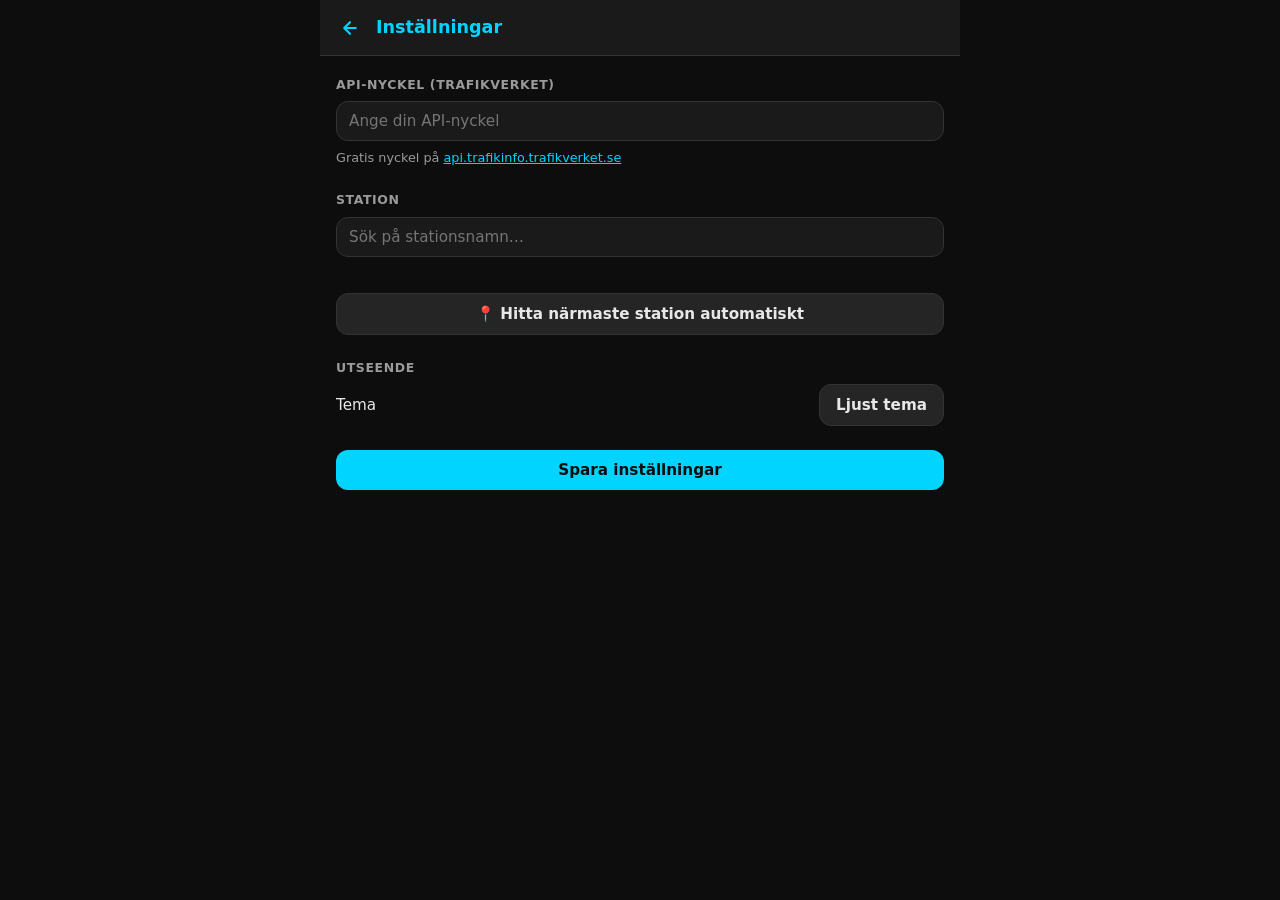
==== index.html @ 89aff60d "Add ghost station toggle and full station name lookup - Filter Advertised=true by default to hide un" ====
<!DOCTYPE html>
<html lang="sv" data-theme="dark">
<head>
  <meta charset="UTF-8">
  <meta name="viewport" content="width=device-width, initial-scale=1, viewport-fit=cover">
  <meta name="theme-color" content="#0d0d0d">
  <meta name="apple-mobile-web-app-capable" content="yes">
  <meta name="apple-mobile-web-app-status-bar-style" content="black-translucent">
  <meta name="apple-mobile-web-app-title" content="TågTid">
  <meta name="description" content="Realtidsinformation om tåg vid svenska järnvägsstationer">
  <title>TågTid</title>
  <link rel="manifest" href="manifest.json">
  <link rel="icon" href="icons/icon.svg" type="image/svg+xml">
  <link rel="apple-touch-icon" href="icons/icon.svg">
  <link rel="stylesheet" href="css/main.css">
</head>
<body>
<div id="app">

  <!-- Header -->
  <header id="app-header">
    <button id="btn-back" class="icon-btn" hidden aria-label="Tillbaka">
      <svg width="20" height="20" viewBox="0 0 24 24" fill="none"
           stroke="currentColor" stroke-width="2.5"
           stroke-linecap="round" stroke-linejoin="round">
        <path d="M19 12H5M12 5l-7 7 7 7"/>
      </svg>
    </button>
    <h1 id="header-title">TågTid</h1>
    <button id="btn-settings" class="icon-btn" aria-label="Inställningar">
      <svg width="20" height="20" viewBox="0 0 24 24" fill="none"
           stroke="currentColor" stroke-width="2"
           stroke-linecap="round" stroke-linejoin="round">
        <circle cx="12" cy="12" r="3"/>
        <path d="M19.4 15a1.65 1.65 0 0 0 .33 1.82l.06.06a2 2 0 0 1-2.83 2.83l-.06-.06a1.65 1.65 0 0 0-1.82-.33 1.65 1.65 0 0 0-1 1.51V21a2 2 0 0 1-4 0v-.09A1.65 1.65 0 0 0 9 19.4a1.65 1.65 0 0 0-1.82.33l-.06.06a2 2 0 0 1-2.83-2.83l.06-.06A1.65 1.65 0 0 0 4.68 15a1.65 1.65 0 0 0-1.51-1H3a2 2 0 0 1 0-4h.09A1.65 1.65 0 0 0 4.6 9a1.65 1.65 0 0 0-.33-1.82l-.06-.06a2 2 0 0 1 2.83-2.83l.06.06A1.65 1.65 0 0 0 9 4.68a1.65 1.65 0 0 0 1-1.51V3a2 2 0 0 1 4 0v.09a1.65 1.65 0 0 0 1 1.51 1.65 1.65 0 0 0 1.82-.33l.06-.06a2 2 0 0 1 2.83 2.83l-.06.06A1.65 1.65 0 0 0 19.4 9a1.65 1.65 0 0 0 1.51 1H21a2 2 0 0 1 0 4h-.09a1.65 1.65 0 0 0-1.51 1z"/>
      </svg>
    </button>
  </header>

  <main>

    <!-- Station view -->
    <section id="view-station" class="view">
      <div class="tabs">
        <button class="tab active" data-tab="departures">Avgångar</button>
        <button class="tab"        data-tab="arrivals">Ankomster</button>
      </div>
      <div class="ghost-bar">
        <button id="btn-ghost-toggle" class="btn-ghost">Visa mötesplatser</button>
        <span class="ghost-info" title="Tågmötesplatser är ej bemannade hållplatser där tåg möts för att kunna passera varandra på enkelspår.">?</span>
      </div>
      <ul id="train-list"></ul>
      <div id="last-updated"></div>
    </section>

    <!-- Train detail view -->
    <section id="view-train" class="view">
      <div id="train-detail-header"></div>
      <ul id="train-stops"></ul>
    </section>

    <!-- Settings view -->
    <section id="view-settings" class="view">
      <div class="settings-scroll">

        <div class="settings-group">
          <span class="settings-label">API-nyckel (Trafikverket)</span>
          <input id="input-apikey" class="settings-input" type="text"
                 placeholder="Ange din API-nyckel"
                 autocomplete="off" spellcheck="false">
          <span class="settings-hint">
            Gratis nyckel på
            <a href="https://api.trafikinfo.trafikverket.se/" target="_blank" rel="noopener">
              api.trafikinfo.trafikverket.se
            </a>
          </span>
        </div>

        <div class="settings-group">
          <span class="settings-label">Station</span>
          <div class="station-search-wrap">
            <input id="input-station-search" class="settings-input" type="text"
                   placeholder="Sök på stationsnamn…" autocomplete="off">
            <ul id="station-suggestions"></ul>
          </div>
          <div id="selected-station"></div>
          <button id="btn-geolocate" class="btn btn-secondary">
            📍 Hitta närmaste station automatiskt
          </button>
        </div>

        <div class="settings-group">
          <span class="settings-label">Utseende</span>
          <div class="theme-row">
            <span>Tema</span>
            <button id="btn-theme" class="btn btn-secondary">Ljust tema</button>
          </div>
        </div>

        <button id="btn-save-settings" class="btn btn-primary">Spara inställningar</button>

      </div>
    </section>

  </main>
</div>

<div id="toast"></div>

<script src="js/settings.js"></script>
<script src="js/api.js"></script>
<script src="js/location.js"></script>
<script src="js/app.js"></script>
<script>
  if ('serviceWorker' in navigator) {
    navigator.serviceWorker.register('sw.js');
  }
</script>
</body>
</html>
---- css/main.css ----
/* --- Custom properties — dark theme default (inspirerat av dark-theme.css) --- */
:root {
  --bg: #0d0d0d;
  --surface: #1a1a1a;
  --surface2: #252525;
  --ink: #e8e8e8;
  --muted: #9a9a9a;
  --border: #333333;
  --accent: #00d4ff;
  --accent-soft: #1a3a42;
  --green: #22c55e;
  --yellow: #f59e0b;
  --red: #ef4444;
  --radius: 12px;
  --header-h: 56px;
}

[data-theme="light"] {
  --bg: #f0f2f5;
  --surface: #ffffff;
  --surface2: #e8eaed;
  --ink: #1a1a1a;
  --muted: #666666;
  --border: #e0e0e0;
  --accent: #0099bb;
  --accent-soft: #dff4fb;
  --green: #16a34a;
  --yellow: #d97706;
  --red: #dc2626;
}

/* --- Reset --- */
*, *::before, *::after { box-sizing: border-box; margin: 0; padding: 0; }
html, body { height: 100%; }

body {
  font-family: "Segoe UI", system-ui, sans-serif;
  background: var(--bg);
  color: var(--ink);
  font-size: 15px;
  line-height: 1.4;
  -webkit-font-smoothing: antialiased;
}

/* --- App shell --- */
#app {
  display: flex;
  flex-direction: column;
  height: 100dvh;
  max-width: 640px;
  margin: 0 auto;
}

/* --- Header --- */
#app-header {
  display: flex;
  align-items: center;
  gap: 8px;
  height: var(--header-h);
  padding: 0 12px;
  background: var(--surface);
  border-bottom: 1px solid var(--border);
  flex-shrink: 0;
}

#header-title {
  flex: 1;
  font-size: 1.1rem;
  font-weight: 600;
  color: var(--accent);
  overflow: hidden;
  text-overflow: ellipsis;
  white-space: nowrap;
}

.icon-btn {
  background: none;
  border: none;
  color: var(--accent);
  cursor: pointer;
  padding: 8px;
  border-radius: 8px;
  display: flex;
  align-items: center;
  justify-content: center;
  flex-shrink: 0;
  transition: background 0.15s;
}
.icon-btn:hover { background: var(--accent-soft); }
.icon-btn[hidden] { display: none; }

/* --- Views --- */
main {
  flex: 1;
  overflow: hidden;
  position: relative;
}
.view {
  display: none;
  flex-direction: column;
  height: 100%;
  overflow-y: auto;
}
.view.active { display: flex; }

/* --- Tabs --- */
.tabs {
  display: flex;
  background: var(--surface);
  border-bottom: 1px solid var(--border);
  flex-shrink: 0;
}
.tab {
  flex: 1;
  padding: 13px 8px;
  background: none;
  border: none;
  border-bottom: 3px solid transparent;
  color: var(--muted);
  font-size: 0.95rem;
  font-weight: 500;
  cursor: pointer;
  transition: color 0.15s, border-color 0.15s;
  font-family: inherit;
}
.tab.active {
  color: var(--accent);
  border-bottom-color: var(--accent);
}

/* --- Ghost station bar --- */
.ghost-bar {
  display: flex;
  align-items: center;
  gap: 8px;
  padding: 6px 14px;
  background: var(--surface);
  border-bottom: 1px solid var(--border);
  flex-shrink: 0;
}
.btn-ghost {
  background: none;
  border: 1px solid var(--border);
  border-radius: 20px;
  color: var(--muted);
  font-size: 0.78rem;
  font-weight: 600;
  padding: 3px 10px;
  cursor: pointer;
  font-family: inherit;
  transition: color 0.15s, border-color 0.15s, background 0.15s;
}
.btn-ghost:hover { border-color: var(--accent); color: var(--accent); }
.btn-ghost.ghost-active {
  border-color: var(--accent);
  color: var(--accent);
  background: var(--accent-soft);
}
.ghost-info {
  width: 18px;
  height: 18px;
  border-radius: 50%;
  border: 1px solid var(--muted);
  color: var(--muted);
  font-size: 0.72rem;
  font-weight: 700;
  display: flex;
  align-items: center;
  justify-content: center;
  cursor: help;
  flex-shrink: 0;
  position: relative;
}
.ghost-info:hover::after {
  content: attr(title);
  position: absolute;
  top: calc(100% + 6px);
  left: 0;
  background: var(--surface2);
  border: 1px solid var(--border);
  border-radius: 8px;
  padding: 8px 12px;
  font-size: 0.8rem;
  color: var(--ink);
  white-space: normal;
  width: 240px;
  line-height: 1.4;
  z-index: 30;
  box-shadow: 0 4px 16px rgba(0,0,0,0.3);
  font-weight: 400;
}

/* --- Train list --- */
#train-list {
  list-style: none;
  flex: 1;
}

.train-item {
  display: grid;
  grid-template-columns: 58px 1fr auto;
  align-items: center;
  gap: 10px;
  padding: 12px 16px;
  border-bottom: 1px solid var(--border);
  border-left: 4px solid transparent;
  cursor: pointer;
  transition: background 0.1s;
}
.train-item:hover { background: var(--surface2); }
.train-item:active { background: var(--surface); }

.train-item[data-status="ontime"]    { border-left-color: var(--green); }
.train-item[data-status="delayed"]   { border-left-color: var(--yellow); }
.train-item[data-status="cancelled"] { border-left-color: var(--red); opacity: 0.6; }
.train-item[data-status="passed"]    { border-left-color: var(--muted); opacity: 0.45; }

.train-time {
  font-size: 1.15rem;
  font-weight: 700;
  font-variant-numeric: tabular-nums;
  color: var(--ink);
  line-height: 1;
}
.train-info {
  display: flex;
  flex-direction: column;
  gap: 3px;
  min-width: 0;
}
.train-id {
  font-size: 0.78rem;
  color: var(--muted);
  font-weight: 500;
}
.train-dir {
  font-size: 0.95rem;
  font-weight: 500;
  overflow: hidden;
  text-overflow: ellipsis;
  white-space: nowrap;
}
.train-status { text-align: right; }

/* --- Status badges --- */
.badge {
  display: inline-block;
  padding: 3px 8px;
  border-radius: 20px;
  font-size: 0.76rem;
  font-weight: 600;
  white-space: nowrap;
}
.badge.ontime    { background: rgba(34,197,94,.15);  color: var(--green); }
.badge.delayed   { background: rgba(245,158,11,.15); color: var(--yellow); }
.badge.cancelled { background: rgba(239,68,68,.15);  color: var(--red); }
.badge.passed    { background: rgba(154,154,154,.15);color: var(--muted); }

/* --- Last updated bar --- */
#last-updated {
  padding: 7px 16px;
  font-size: 0.78rem;
  color: var(--muted);
  text-align: center;
  border-top: 1px solid var(--border);
  flex-shrink: 0;
}

/* --- Train detail view --- */
#train-detail-header {
  padding: 16px;
  background: var(--surface);
  border-bottom: 1px solid var(--border);
  flex-shrink: 0;
}
.detail-train-id {
  font-size: 0.82rem;
  color: var(--muted);
  margin-bottom: 4px;
}
.detail-route {
  font-size: 1.05rem;
  font-weight: 600;
}

/* --- Stop list --- */
#train-stops {
  list-style: none;
  padding: 8px 0;
  flex: 1;
}

.stop-item {
  display: grid;
  grid-template-columns: 40px 1fr auto;
  align-items: center;
  gap: 4px;
  padding: 10px 16px;
  position: relative;
}
/* Connecting line */
.stop-item::before {
  content: '';
  position: absolute;
  left: 27px;
  top: 0;
  bottom: 0;
  width: 2px;
  background: var(--border);
}
.stop-item:first-child::before { top: 50%; }
.stop-item:last-child::before  { bottom: 50%; }

.stop-dot {
  width: 12px;
  height: 12px;
  border-radius: 50%;
  border: 2px solid var(--accent);
  background: var(--bg);
  z-index: 1;
  justify-self: center;
}
.stop-item.passed .stop-dot    { background: var(--accent); }
.stop-item.delayed .stop-dot   { border-color: var(--yellow); }
.stop-item.cancelled .stop-dot { border-color: var(--red); background: rgba(239,68,68,.2); }

.stop-name {
  font-size: 0.95rem;
  font-weight: 500;
  overflow: hidden;
  text-overflow: ellipsis;
  white-space: nowrap;
}
.stop-item.passed    .stop-name { color: var(--muted); }
.stop-item.cancelled .stop-name { color: var(--muted); text-decoration: line-through; }
.stop-item.delayed              { background: rgba(245,158,11,.05); }
.stop-item.cancelled            { background: rgba(239,68,68,.05); }

.stop-times {
  display: flex;
  flex-direction: row;
  align-items: center;
  gap: 4px;
  white-space: nowrap;
}
.stop-time {
  font-size: 0.88rem;
  font-variant-numeric: tabular-nums;
}
.stop-time.delayed { color: var(--yellow); font-weight: 600; }
.stop-time.actual  { color: var(--green); }
.stop-planned {
  font-size: 0.82rem;
  color: var(--muted);
  text-decoration: line-through;
  font-variant-numeric: tabular-nums;
}
.stop-arrow {
  font-size: 0.7rem;
  color: var(--muted);
}
.stop-latebadge {
  font-size: 0.72rem;
  font-weight: 700;
  color: var(--yellow);
  background: rgba(245,158,11,.15);
  padding: 1px 5px;
  border-radius: 10px;
}

/* --- Settings view --- */
.settings-scroll {
  flex: 1;
  overflow-y: auto;
  padding: 20px 16px;
  display: flex;
  flex-direction: column;
  gap: 24px;
}
.settings-group {
  display: flex;
  flex-direction: column;
  gap: 8px;
}
.settings-label {
  font-size: 0.78rem;
  font-weight: 700;
  color: var(--muted);
  text-transform: uppercase;
  letter-spacing: 0.6px;
}
.settings-hint {
  font-size: 0.8rem;
  color: var(--muted);
}
.settings-hint a { color: var(--accent); }

.settings-input {
  width: 100%;
  padding: 10px 12px;
  background: var(--surface);
  border: 1px solid var(--border);
  border-radius: var(--radius);
  color: var(--ink);
  font-size: 0.95rem;
  outline: none;
  font-family: inherit;
  transition: border-color 0.15s;
}
.settings-input:focus { border-color: var(--accent); }

.station-search-wrap { position: relative; }

#station-suggestions {
  position: absolute;
  top: calc(100% + 2px);
  left: 0;
  right: 0;
  background: var(--surface2);
  border: 1px solid var(--border);
  border-radius: var(--radius);
  list-style: none;
  display: none;
  z-index: 20;
  max-height: 240px;
  overflow-y: auto;
  box-shadow: 0 8px 24px rgba(0,0,0,0.3);
}
#station-suggestions li {
  padding: 10px 14px;
  cursor: pointer;
  font-size: 0.95rem;
  border-bottom: 1px solid var(--border);
  transition: background 0.1s;
}
#station-suggestions li:last-child { border-bottom: none; }
#station-suggestions li:hover { background: var(--accent-soft); color: var(--accent); }

#selected-station {
  font-size: 0.85rem;
  color: var(--accent);
  min-height: 20px;
}

.btn {
  padding: 11px 16px;
  border-radius: var(--radius);
  border: none;
  font-size: 0.95rem;
  font-weight: 600;
  cursor: pointer;
  font-family: inherit;
  transition: opacity 0.15s;
  text-align: center;
}
.btn:disabled { opacity: 0.5; cursor: not-allowed; }
.btn-primary   { background: var(--accent); color: #0d0d0d; }
.btn-secondary { background: var(--surface2); color: var(--ink); border: 1px solid var(--border); }
.btn:hover:not(:disabled) { opacity: 0.85; }

.theme-row {
  display: flex;
  justify-content: space-between;
  align-items: center;
  font-size: 0.95rem;
}

/* --- Empty / loading / error states --- */
.state-msg {
  padding: 40px 20px;
  text-align: center;
  color: var(--muted);
  font-size: 0.95rem;
  list-style: none;
}
.state-msg.is-error { color: var(--red); }
.state-msg a,
.state-msg button {
  display: inline-block;
  margin-top: 14px;
  padding: 8px 18px;
  background: var(--surface2);
  border: 1px solid var(--border);
  border-radius: 8px;
  color: var(--ink);
  text-decoration: none;
  cursor: pointer;
  font-size: 0.9rem;
  font-family: inherit;
}

/* --- Toast --- */
#toast {
  position: fixed;
  bottom: 24px;
  left: 50%;
  transform: translateX(-50%) translateY(100px);
  background: var(--surface2);
  border: 1px solid var(--border);
  color: var(--ink);
  padding: 10px 22px;
  border-radius: 24px;
  font-size: 0.88rem;
  box-shadow: 0 4px 20px rgba(0,0,0,0.4);
  transition: transform 0.25s ease;
  z-index: 100;
  white-space: nowrap;
  pointer-events: none;
}
#toast.show { transform: translateX(-50%) translateY(0); }

/* --- Scrollbar styling --- */
::-webkit-scrollbar { width: 5px; }
::-webkit-scrollbar-track { background: transparent; }
::-webkit-scrollbar-thumb { background: var(--border); border-radius: 3px; }
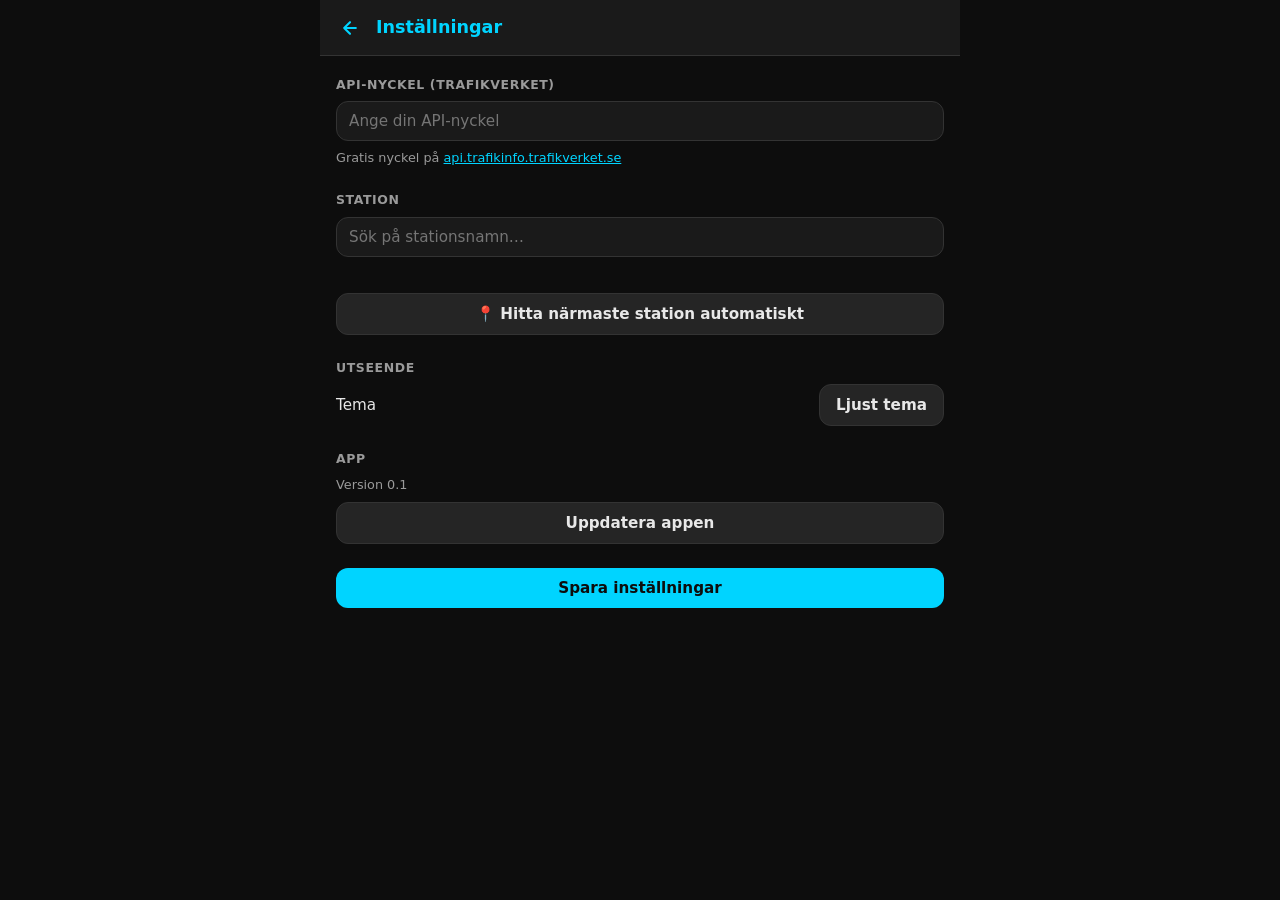
==== commit 5616d187: "Add saved train, clickable stops, station view, more train info (v0.1) - Save/restore current train " ====
--- a/index.html
+++ b/index.html
@@ -45,9 +45,9 @@
         <button class="tab active" data-tab="departures">Avgångar</button>
         <button class="tab"        data-tab="arrivals">Ankomster</button>
       </div>
-      <div class="ghost-bar">
-        <button id="btn-ghost-toggle" class="btn-ghost">Visa mötesplatser</button>
-        <span class="ghost-info" title="Tågmötesplatser är ej bemannade hållplatser där tåg möts för att kunna passera varandra på enkelspår.">?</span>
+      <div id="station-action-bar" hidden>
+        <button id="btn-fetch-name" class="btn-action">Hämta namn</button>
+        <button id="btn-goto-saved-station" class="btn-action btn-action-accent" hidden>Tåg</button>
       </div>
       <ul id="train-list"></ul>
       <div id="last-updated"></div>
@@ -56,6 +56,14 @@
     <!-- Train detail view -->
     <section id="view-train" class="view">
       <div id="train-detail-header"></div>
+      <div class="detail-actions">
+        <button id="btn-save-train" class="btn-action">Spara tåg</button>
+        <button id="btn-goto-saved" class="btn-action btn-action-accent" hidden>Aktuellt tåg</button>
+      </div>
+      <div class="ghost-bar">
+        <button id="btn-ghost-toggle" class="btn-ghost">Visa spökstationer</button>
+        <span class="ghost-info" title="Spökstationer är ej bemannade hållplatser där tåg möts för att kunna passera varandra på enkelspår.">?</span>
+      </div>
       <ul id="train-stops"></ul>
     </section>
 
@@ -97,6 +105,12 @@
           </div>
         </div>
 
+        <div class="settings-group">
+          <span class="settings-label">App</span>
+          <span id="version-display" class="settings-hint"></span>
+          <button id="btn-update-app" class="btn btn-secondary">Uppdatera appen</button>
+        </div>
+
         <button id="btn-save-settings" class="btn btn-primary">Spara inställningar</button>
 
       </div>
--- a/css/main.css
+++ b/css/main.css
@@ -513,3 +513,61 @@
 ::-webkit-scrollbar { width: 5px; }
 ::-webkit-scrollbar-track { background: transparent; }
 ::-webkit-scrollbar-thumb { background: var(--border); border-radius: 3px; }
+
+/* --- Action pill buttons (shared by detail-actions and station-action-bar) --- */
+.btn-action {
+  background: none;
+  border: 1px solid var(--border);
+  border-radius: 20px;
+  color: var(--muted);
+  font-size: 0.78rem;
+  font-weight: 600;
+  padding: 3px 10px;
+  cursor: pointer;
+  font-family: inherit;
+  transition: color 0.15s, border-color 0.15s, background 0.15s;
+  white-space: nowrap;
+}
+.btn-action:hover:not(:disabled) { border-color: var(--accent); color: var(--accent); }
+.btn-action:disabled { opacity: 0.5; cursor: default; }
+.btn-action-accent {
+  border-color: var(--accent);
+  color: var(--accent);
+  background: var(--accent-soft);
+}
+
+/* --- Detail actions bar (train view) --- */
+.detail-actions {
+  display: flex;
+  align-items: center;
+  gap: 8px;
+  padding: 6px 14px;
+  background: var(--surface);
+  border-bottom: 1px solid var(--border);
+  flex-shrink: 0;
+}
+
+/* --- Station action bar (temp station view) --- */
+#station-action-bar {
+  display: flex;
+  align-items: center;
+  gap: 8px;
+  padding: 6px 14px;
+  background: var(--surface);
+  border-bottom: 1px solid var(--border);
+  flex-shrink: 0;
+}
+#station-action-bar[hidden] { display: none; }
+
+/* --- Train meta row (operator, track, traffic type) --- */
+.train-meta {
+  font-size: 0.75rem;
+  color: var(--muted);
+  overflow: hidden;
+  text-overflow: ellipsis;
+  white-space: nowrap;
+}
+
+/* --- Clickable stop items --- */
+.stop-item { cursor: pointer; }
+.stop-item:hover { background: var(--surface2); }
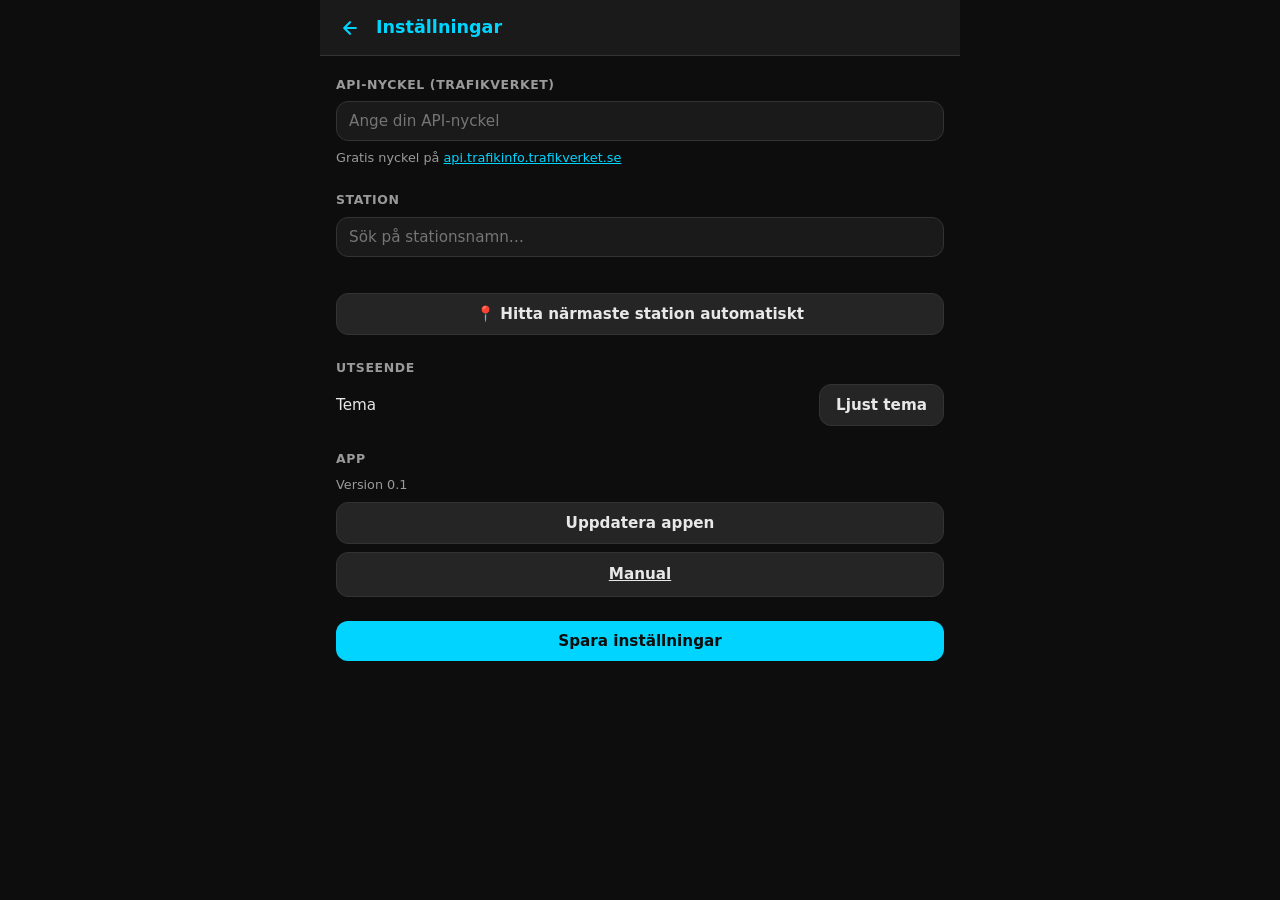
==== commit 36057214: "Add user manual" ====
--- a/index.html
+++ b/index.html
@@ -10,8 +10,8 @@
   <meta name="description" content="Realtidsinformation om tåg vid svenska järnvägsstationer">
   <title>TågTid</title>
   <link rel="manifest" href="manifest.json">
-  <link rel="icon" href="icons/icon.svg" type="image/svg+xml">
-  <link rel="apple-touch-icon" href="icons/icon.svg">
+  <link rel="icon" href="icons/icon-512.png" type="image/png">
+  <link rel="apple-touch-icon" href="icons/apple-touch-icon.png">
   <link rel="stylesheet" href="css/main.css">
 </head>
 <body>
@@ -109,6 +109,7 @@
           <span class="settings-label">App</span>
           <span id="version-display" class="settings-hint"></span>
           <button id="btn-update-app" class="btn btn-secondary">Uppdatera appen</button>
+          <a class="btn btn-secondary" href="manual.html">Manual</a>
         </div>
 
         <button id="btn-save-settings" class="btn btn-primary">Spara inställningar</button>
@@ -124,6 +125,7 @@
 <script src="js/settings.js"></script>
 <script src="js/api.js"></script>
 <script src="js/location.js"></script>
+<script src="js/traffic-type.js"></script>
 <script src="js/app.js"></script>
 <script>
   if ('serviceWorker' in navigator) {
--- a/css/main.css
+++ b/css/main.css
@@ -571,3 +571,180 @@
 /* --- Clickable stop items --- */
 .stop-item { cursor: pointer; }
 .stop-item:hover { background: var(--surface2); }
+
+/* --- Static manual page --- */
+.manual-page {
+  min-height: 100dvh;
+}
+
+.manual-shell {
+  max-width: 760px;
+  margin: 0 auto;
+  padding: 24px 16px 40px;
+}
+
+.manual-hero {
+  background:
+    linear-gradient(180deg, rgba(0,212,255,0.12), rgba(0,212,255,0.03)),
+    var(--surface);
+  border: 1px solid var(--border);
+  border-radius: 24px;
+  padding: 24px 20px;
+  box-shadow: 0 18px 48px rgba(0,0,0,0.22);
+}
+
+.manual-hero-top {
+  display: flex;
+  justify-content: space-between;
+  align-items: center;
+  gap: 12px;
+  margin-bottom: 20px;
+}
+
+.manual-kicker {
+  display: inline-flex;
+  align-items: center;
+  padding: 6px 10px;
+  border-radius: 999px;
+  background: var(--accent-soft);
+  color: var(--accent);
+  font-size: 0.78rem;
+  font-weight: 700;
+  letter-spacing: 0.04em;
+  text-transform: uppercase;
+}
+
+.manual-back {
+  text-decoration: none;
+}
+
+.manual-hero-copy h1 {
+  font-size: clamp(1.9rem, 6vw, 3rem);
+  color: var(--ink);
+  margin-bottom: 10px;
+}
+
+.manual-hero-copy p {
+  max-width: 58ch;
+  color: var(--muted);
+  font-size: 1rem;
+  line-height: 1.6;
+}
+
+.manual-jump-links {
+  display: flex;
+  flex-wrap: wrap;
+  gap: 10px;
+  margin-top: 22px;
+}
+
+.manual-jump-links a {
+  text-decoration: none;
+  color: var(--ink);
+  background: var(--surface2);
+  border: 1px solid var(--border);
+  border-radius: 999px;
+  padding: 8px 12px;
+  font-size: 0.88rem;
+}
+
+.manual-content {
+  margin-top: 22px;
+}
+
+.manual-grid,
+.manual-faq {
+  display: grid;
+  gap: 16px;
+}
+
+.manual-grid {
+  grid-template-columns: repeat(auto-fit, minmax(220px, 1fr));
+}
+
+.manual-section {
+  margin-top: 26px;
+}
+
+.manual-section h2 {
+  font-size: 1.3rem;
+  margin-bottom: 10px;
+  color: var(--ink);
+}
+
+.manual-section p {
+  color: var(--ink);
+  line-height: 1.65;
+}
+
+.manual-card,
+.manual-note {
+  background: var(--surface);
+  border: 1px solid var(--border);
+  border-radius: 18px;
+  padding: 18px;
+}
+
+.manual-card h2,
+.manual-card h3 {
+  margin-bottom: 8px;
+}
+
+.manual-card p,
+.manual-note p {
+  color: var(--muted);
+  line-height: 1.6;
+}
+
+.manual-card-accent {
+  border-color: rgba(0,212,255,0.35);
+  background:
+    linear-gradient(180deg, rgba(0,212,255,0.08), rgba(0,212,255,0.02)),
+    var(--surface);
+}
+
+.manual-note {
+  margin: 14px 0;
+}
+
+.manual-note a {
+  color: var(--accent);
+}
+
+.manual-note-warn {
+  border-color: rgba(245,158,11,0.35);
+  background: rgba(245,158,11,0.08);
+}
+
+.manual-list,
+.manual-steps {
+  padding-left: 20px;
+  margin-top: 12px;
+  color: var(--ink);
+}
+
+.manual-list li,
+.manual-steps li {
+  margin-bottom: 8px;
+  line-height: 1.6;
+}
+
+@media (max-width: 640px) {
+  .manual-shell {
+    padding: 16px 12px 28px;
+  }
+
+  .manual-hero {
+    padding: 20px 16px;
+    border-radius: 20px;
+  }
+
+  .manual-hero-top {
+    flex-direction: column;
+    align-items: stretch;
+  }
+
+  .manual-back {
+    width: 100%;
+  }
+}
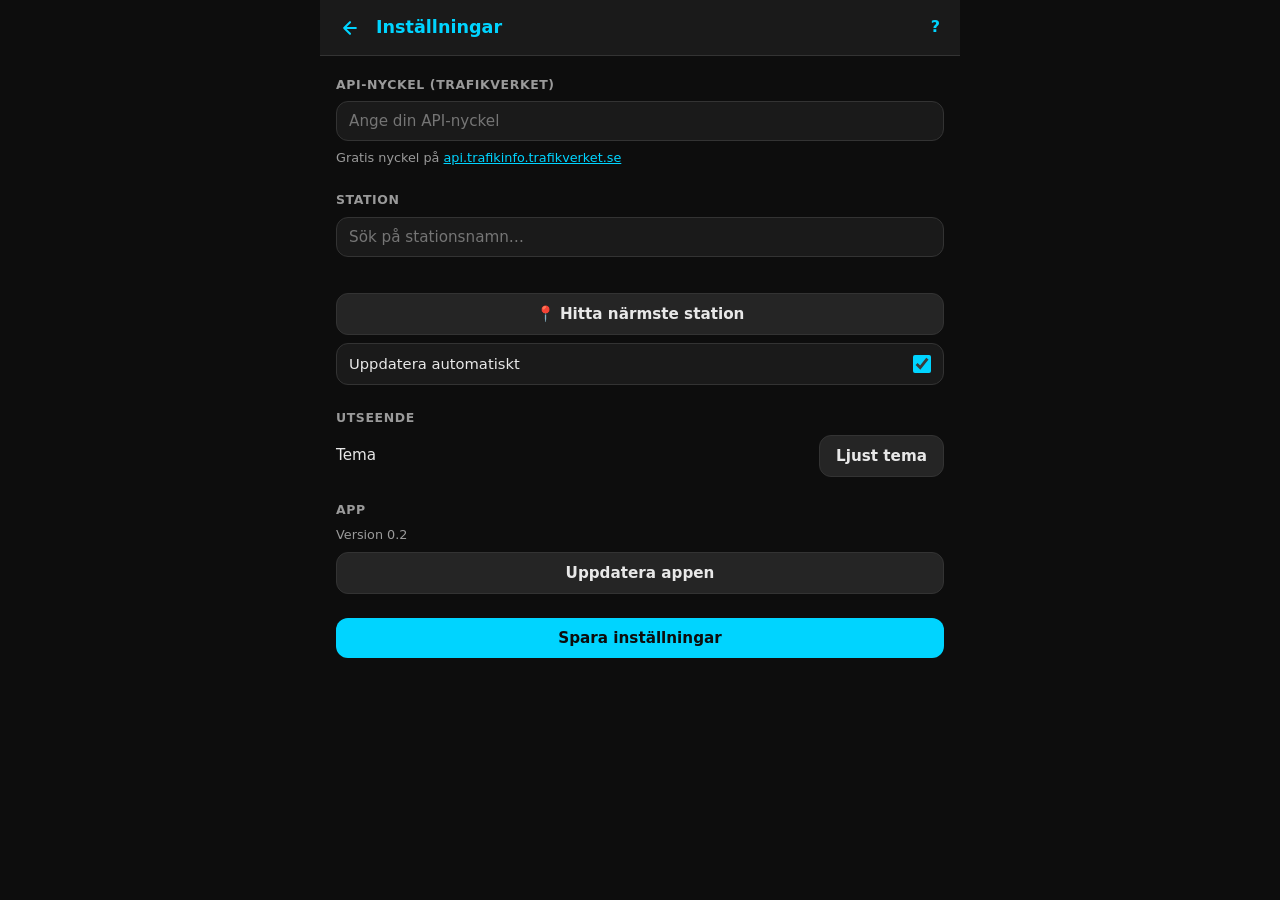
==== commit b75e27df: "Improve refresh controls and update flow" ====
--- a/index.html
+++ b/index.html
@@ -35,6 +35,7 @@
         <path d="M19.4 15a1.65 1.65 0 0 0 .33 1.82l.06.06a2 2 0 0 1-2.83 2.83l-.06-.06a1.65 1.65 0 0 0-1.82-.33 1.65 1.65 0 0 0-1 1.51V21a2 2 0 0 1-4 0v-.09A1.65 1.65 0 0 0 9 19.4a1.65 1.65 0 0 0-1.82.33l-.06.06a2 2 0 0 1-2.83-2.83l.06-.06A1.65 1.65 0 0 0 4.68 15a1.65 1.65 0 0 0-1.51-1H3a2 2 0 0 1 0-4h.09A1.65 1.65 0 0 0 4.6 9a1.65 1.65 0 0 0-.33-1.82l-.06-.06a2 2 0 0 1 2.83-2.83l.06.06A1.65 1.65 0 0 0 9 4.68a1.65 1.65 0 0 0 1-1.51V3a2 2 0 0 1 4 0v.09a1.65 1.65 0 0 0 1 1.51 1.65 1.65 0 0 0 1.82-.33l.06-.06a2 2 0 0 1 2.83 2.83l-.06.06A1.65 1.65 0 0 0 19.4 9a1.65 1.65 0 0 0 1.51 1H21a2 2 0 0 1 0 4h-.09a1.65 1.65 0 0 0-1.51 1z"/>
       </svg>
     </button>
+    <a id="btn-help" class="icon-btn icon-link" href="manual.html" aria-label="Manual">?</a>
   </header>
 
   <main>
@@ -59,6 +60,16 @@
       <div class="detail-actions">
         <button id="btn-save-train" class="btn-action">Spara tåg</button>
         <button id="btn-goto-saved" class="btn-action btn-action-accent" hidden>Aktuellt tåg</button>
+        <div class="auto-refresh-group" aria-label="Automatisk uppdatering av tåginformation">
+          <span class="auto-refresh-label">Auto</span>
+          <div class="auto-refresh-options">
+            <button type="button" class="btn-action auto-refresh-option" data-minutes="0">Av</button>
+            <button type="button" class="btn-action auto-refresh-option" data-minutes="1">1</button>
+            <button type="button" class="btn-action auto-refresh-option" data-minutes="5">5</button>
+            <button type="button" class="btn-action auto-refresh-option" data-minutes="10">10</button>
+            <button type="button" class="btn-action auto-refresh-option" data-minutes="15">15 min</button>
+          </div>
+        </div>
       </div>
       <div class="ghost-bar">
         <button id="btn-ghost-toggle" class="btn-ghost">Visa spökstationer</button>
@@ -93,8 +104,12 @@
           </div>
           <div id="selected-station"></div>
           <button id="btn-geolocate" class="btn btn-secondary">
-            📍 Hitta närmaste station automatiskt
+            📍 Hitta närmste station
           </button>
+          <label class="toggle-row" for="input-auto-station">
+            <span>Uppdatera automatiskt</span>
+            <input id="input-auto-station" class="toggle-input" type="checkbox">
+          </label>
         </div>
 
         <div class="settings-group">
@@ -109,7 +124,6 @@
           <span class="settings-label">App</span>
           <span id="version-display" class="settings-hint"></span>
           <button id="btn-update-app" class="btn btn-secondary">Uppdatera appen</button>
-          <a class="btn btn-secondary" href="manual.html">Manual</a>
         </div>
 
         <button id="btn-save-settings" class="btn btn-primary">Spara inställningar</button>
--- a/css/main.css
+++ b/css/main.css
@@ -88,6 +88,11 @@
 }
 .icon-btn:hover { background: var(--accent-soft); }
 .icon-btn[hidden] { display: none; }
+.icon-link {
+  text-decoration: none;
+  font-size: 1rem;
+  font-weight: 700;
+}
 
 /* --- Views --- */
 main {
@@ -465,6 +470,25 @@
   font-size: 0.95rem;
 }
 
+.toggle-row {
+  display: flex;
+  align-items: center;
+  justify-content: space-between;
+  gap: 12px;
+  padding: 10px 12px;
+  background: var(--surface);
+  border: 1px solid var(--border);
+  border-radius: var(--radius);
+  font-size: 0.92rem;
+}
+
+.toggle-input {
+  width: 18px;
+  height: 18px;
+  accent-color: var(--accent);
+  flex-shrink: 0;
+}
+
 /* --- Empty / loading / error states --- */
 .state-msg {
   padding: 40px 20px;
@@ -540,11 +564,34 @@
 .detail-actions {
   display: flex;
   align-items: center;
+  flex-wrap: wrap;
   gap: 8px;
   padding: 6px 14px;
   background: var(--surface);
   border-bottom: 1px solid var(--border);
   flex-shrink: 0;
+}
+
+.auto-refresh-group {
+  display: flex;
+  align-items: center;
+  gap: 8px;
+  flex-wrap: wrap;
+}
+
+.auto-refresh-label {
+  font-size: 0.76rem;
+  font-weight: 700;
+  color: var(--muted);
+  text-transform: uppercase;
+  letter-spacing: 0.05em;
+}
+
+.auto-refresh-options {
+  display: flex;
+  align-items: center;
+  gap: 6px;
+  flex-wrap: wrap;
 }
 
 /* --- Station action bar (temp station view) --- */
